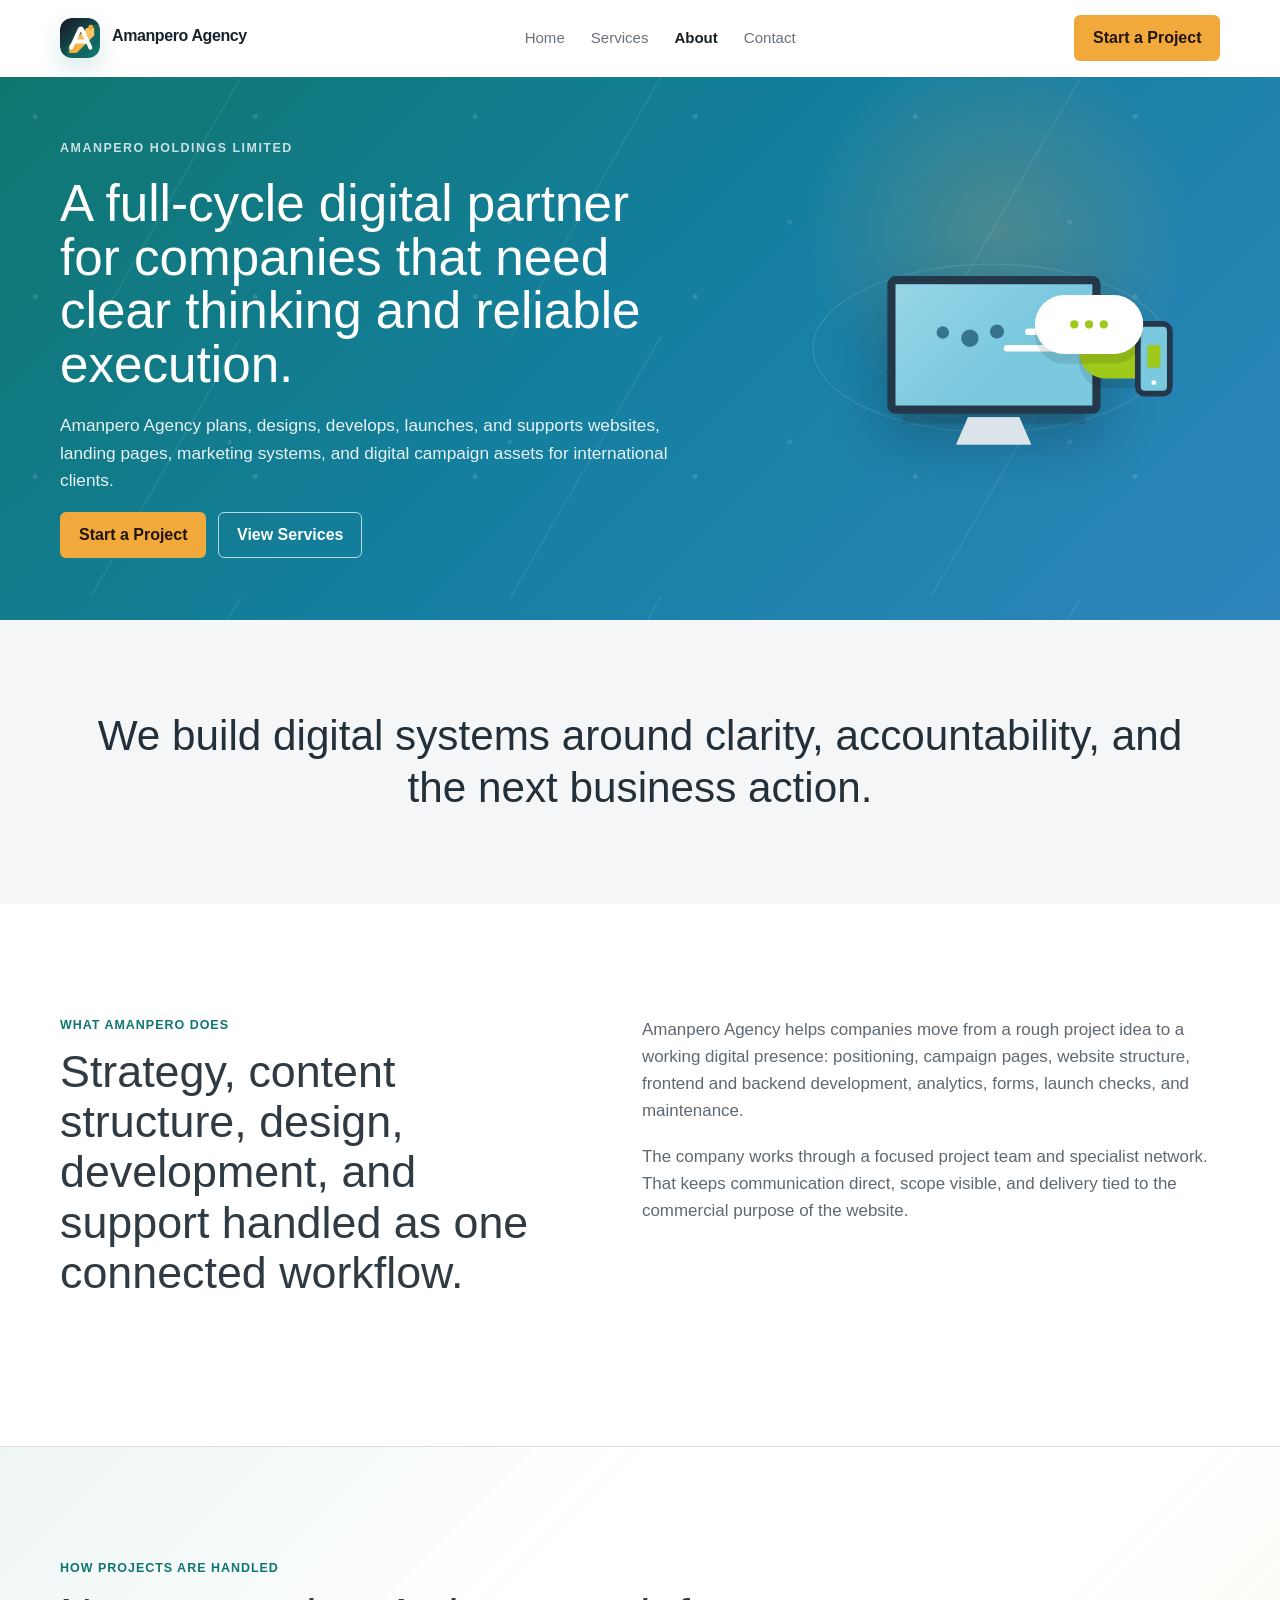
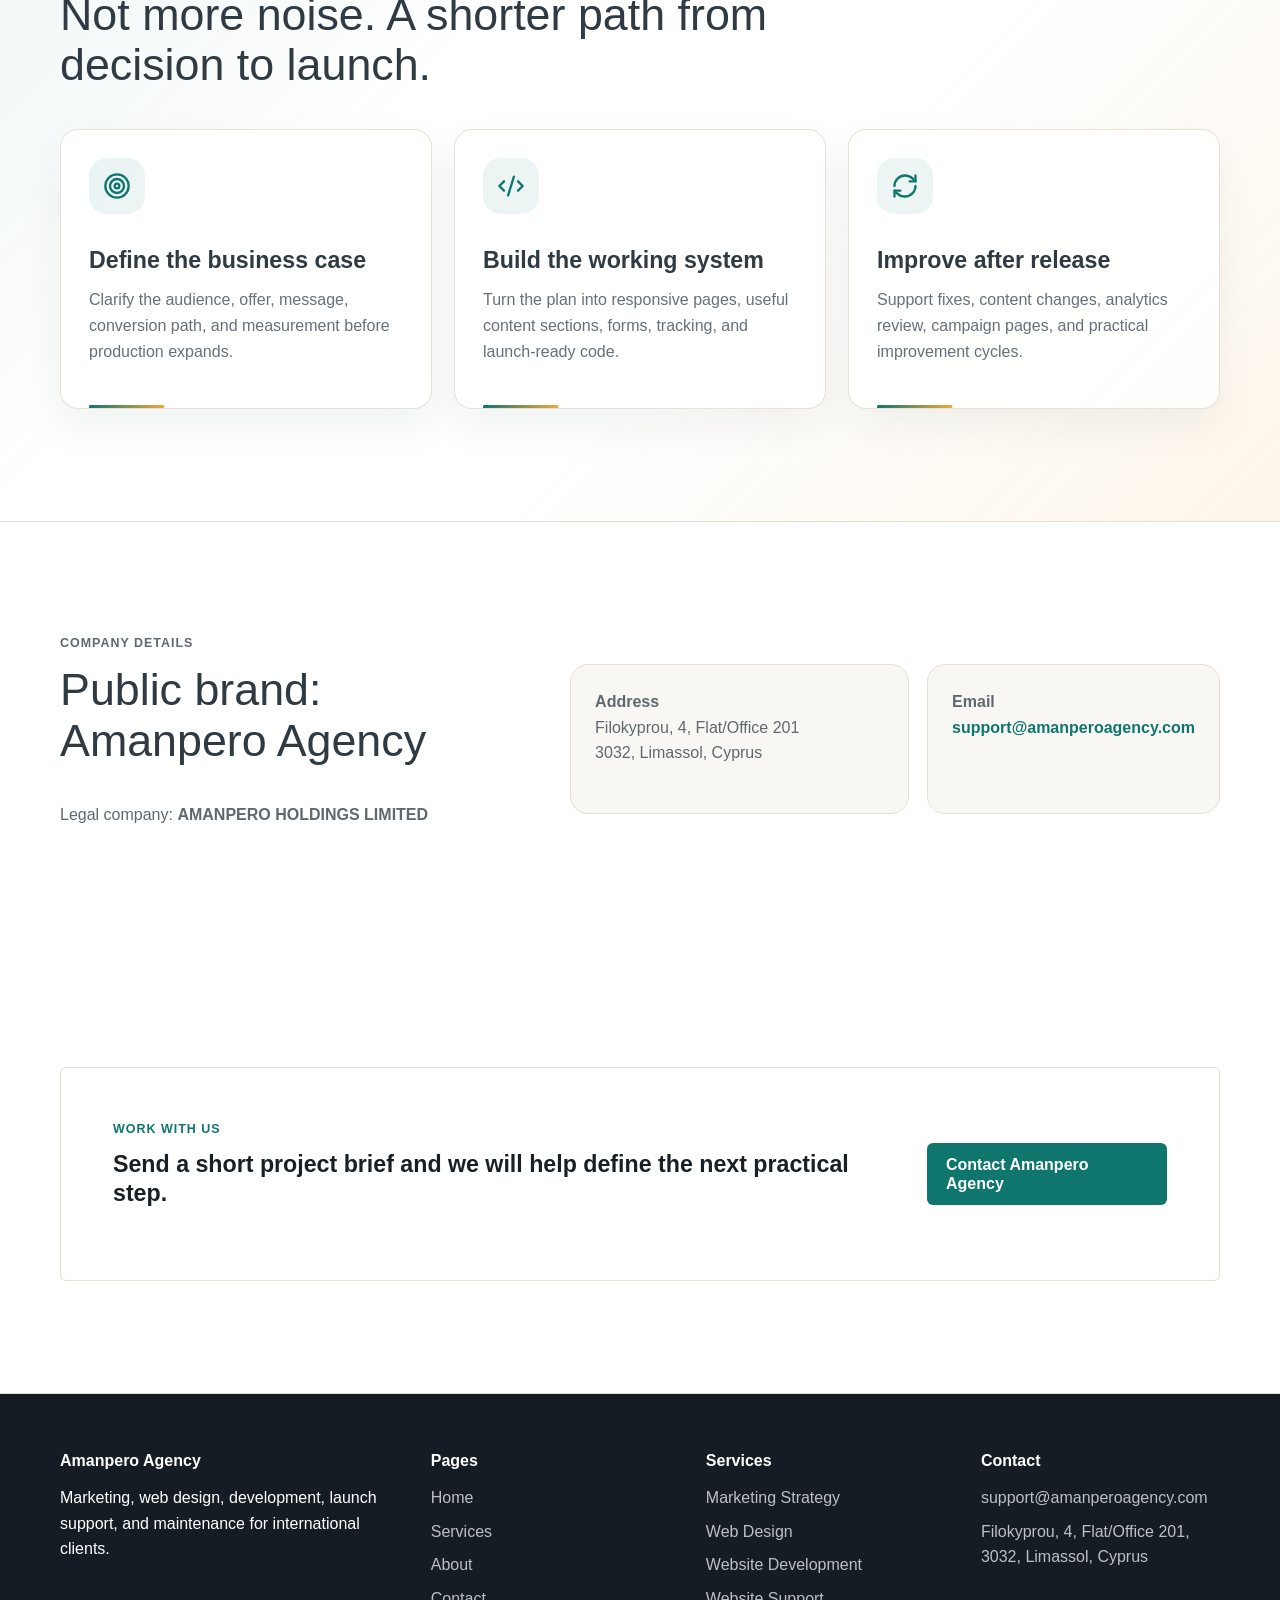
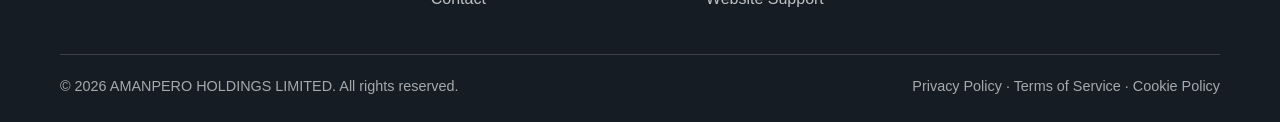
==== about.html @ c598214a "init" ====
<!doctype html>
<html lang="en">
<head>
  <meta charset="utf-8">
  <meta name="viewport" content="width=device-width, initial-scale=1">
  <title>About Amanpero Agency | AMANPERO HOLDINGS LIMITED</title>
  <meta name="description" content="Amanpero Agency is a full-cycle digital partner for marketing strategy, web design, development, launch support, and ongoing website improvement.">
  <link rel="stylesheet" href="css/bundle.css">
</head>
<body>
  <a class="skip-link" href="#main">Skip to content</a>
  <header class="site-header" data-header>
    <div class="container header__inner">
      <a class="brand" href="index.html" aria-label="Amanpero Agency home"><span class="brand__mark" aria-hidden="true"></span><span>Amanpero Agency</span></a>
      <nav class="nav" aria-label="Main navigation">
        <a href="index.html">Home</a><a href="services.html">Services</a><a href="about.html" aria-current="page">About</a><a href="contact.html">Contact</a>
      </nav>
      <a class="button button--accent header__cta" href="contact.html">Start a Project</a>
      <button class="menu-toggle" type="button" data-menu-open aria-label="Open menu" aria-controls="mobile-menu" aria-expanded="false"><span class="menu-toggle__lines"></span></button>
    </div>
  </header>

  <div class="mobile-menu" id="mobile-menu" data-mobile-menu aria-hidden="true">
    <button class="mobile-menu__close" type="button" data-menu-close aria-label="Close menu">&times;</button>
    <nav class="mobile-menu__nav" aria-label="Mobile navigation">
      <a href="index.html">Home</a><a href="services.html">Services</a><a href="about.html">About</a><a href="contact.html">Contact</a><a class="button button--primary" href="contact.html">Start a Project</a>
    </nav>
    <p class="mobile-menu__support">Plan your next digital project with strategy, design, development, and launch support in one place.</p>
  </div>

  <main id="main">
    <section class="about-hero">
      <div class="container about-hero__grid">
        <div class="about-hero__copy">
          <p class="about-hero__eyebrow">AMANPERO HOLDINGS LIMITED</p>
          <h1>A full-cycle digital partner for companies that need clear thinking and reliable execution.</h1>
          <p>Amanpero Agency plans, designs, develops, launches, and supports websites, landing pages, marketing systems, and digital campaign assets for international clients.</p>
          <div class="cluster">
            <a class="button button--accent" href="contact.html">Start a Project</a>
            <a class="button button--light" href="services.html">View Services</a>
          </div>
        </div>
        <div class="about-hero__visual" aria-hidden="true">
          <div class="about-orbit about-orbit--one"></div>
          <div class="about-orbit about-orbit--two"></div>
          <div class="about-screen">
            <span class="about-screen__top"></span>
            <span class="about-screen__map"></span>
            <span class="about-screen__bar about-screen__bar--one"></span>
            <span class="about-screen__bar about-screen__bar--two"></span>
          </div>
          <div class="about-bubble about-bubble--front"><span></span><span></span><span></span></div>
          <div class="about-bubble about-bubble--back"><span></span><span></span></div>
          <div class="about-phone"><span></span><strong></strong></div>
        </div>
      </div>
    </section>

    <section class="about-statement">
      <div class="container">
        <p>We build digital systems around clarity, accountability, and the next business action.</p>
      </div>
    </section>

    <section class="section about-operating">
      <div class="container about-operating__grid">
        <div>
          <p class="eyebrow">What Amanpero does</p>
          <h2>Strategy, content structure, design, development, and support handled as one connected workflow.</h2>
        </div>
        <div class="about-operating__text">
          <p>Amanpero Agency helps companies move from a rough project idea to a working digital presence: positioning, campaign pages, website structure, frontend and backend development, analytics, forms, launch checks, and maintenance.</p>
          <p>The company works through a focused project team and specialist network. That keeps communication direct, scope visible, and delivery tied to the commercial purpose of the website.</p>
        </div>
      </div>
    </section>

    <section class="about-method">
      <div class="container">
        <div class="about-method__header">
          <p class="eyebrow">How projects are handled</p>
          <h2>Not more noise. A shorter path from decision to launch.</h2>
        </div>
        <div class="about-method__cards">
          <article class="about-method-card">
            <span class="about-method-card__icon"><span class="icon-mask icon-mask--target"></span></span>
            <h3>Define the business case</h3>
            <p>Clarify the audience, offer, message, conversion path, and measurement before production expands.</p>
          </article>
          <article class="about-method-card">
            <span class="about-method-card__icon"><span class="icon-mask icon-mask--code"></span></span>
            <h3>Build the working system</h3>
            <p>Turn the plan into responsive pages, useful content sections, forms, tracking, and launch-ready code.</p>
          </article>
          <article class="about-method-card">
            <span class="about-method-card__icon"><span class="icon-mask icon-mask--refresh"></span></span>
            <h3>Improve after release</h3>
            <p>Support fixes, content changes, analytics review, campaign pages, and practical improvement cycles.</p>
          </article>
        </div>
      </div>
    </section>

    <section class="section about-company">
      <div class="container about-company__grid">
        <div>
          <p class="eyebrow">Company details</p>
          <h2>Public brand: Amanpero Agency</h2>
          <p>Legal company: <strong>AMANPERO HOLDINGS LIMITED</strong></p>
        </div>
        <div class="about-address">
          <p><strong>Address</strong><br>Filokyprou, 4, Flat/Office 201<br>3032, Limassol, Cyprus</p>
          <p><strong>Email</strong><br><a href="mailto:support@amanperoagency.com">support@amanperoagency.com</a></p>
        </div>
      </div>
    </section>

    <section class="section">
      <div class="container cta-band">
        <div class="cta-band__inner">
          <div>
            <p class="eyebrow">Work with us</p>
            <h2 class="h3">Send a short project brief and we will help define the next practical step.</h2>
          </div>
          <a class="button button--primary" href="contact.html">Contact Amanpero Agency</a>
        </div>
      </div>
    </section>
  </main>

  <footer class="site-footer">
    <div class="container footer__grid">
      <div><div class="footer__title">Amanpero Agency</div><p>Marketing, web design, development, launch support, and maintenance for international clients.</p></div>
      <div><div class="footer__title">Pages</div><nav class="footer__links"><a href="index.html">Home</a><a href="services.html">Services</a><a href="about.html">About</a><a href="contact.html">Contact</a></nav></div>
      <div><div class="footer__title">Services</div><nav class="footer__links"><a href="service-detail.html">Marketing Strategy</a><a href="service-detail.html">Web Design</a><a href="service-detail.html">Website Development</a><a href="service-detail.html">Website Support</a></nav></div>
      <div><div class="footer__title">Contact</div><div class="footer__links"><a href="mailto:support@amanperoagency.com">support@amanperoagency.com</a><span>Filokyprou, 4, Flat/Office 201, 3032, Limassol, Cyprus</span></div></div>
    </div>
    <div class="container footer__bottom"><span>&copy; 2026 AMANPERO HOLDINGS LIMITED. All rights reserved.</span><span><a href="privacy.html">Privacy Policy</a> &middot; <a href="terms.html">Terms of Service</a> &middot; <a href="cookie.html">Cookie Policy</a></span></div>
  </footer>
  <script src="js/main.js"></script>
</body>
</html>
---- css/bundle.css ----
@import url("./base.css");
@import url("./pages/home.css");
@import url("./pages/services.css");
@import url("./pages/service.css");
@import url("./pages/about.css");
@import url("./pages/contact.css");
@import url("./pages/legal.css");
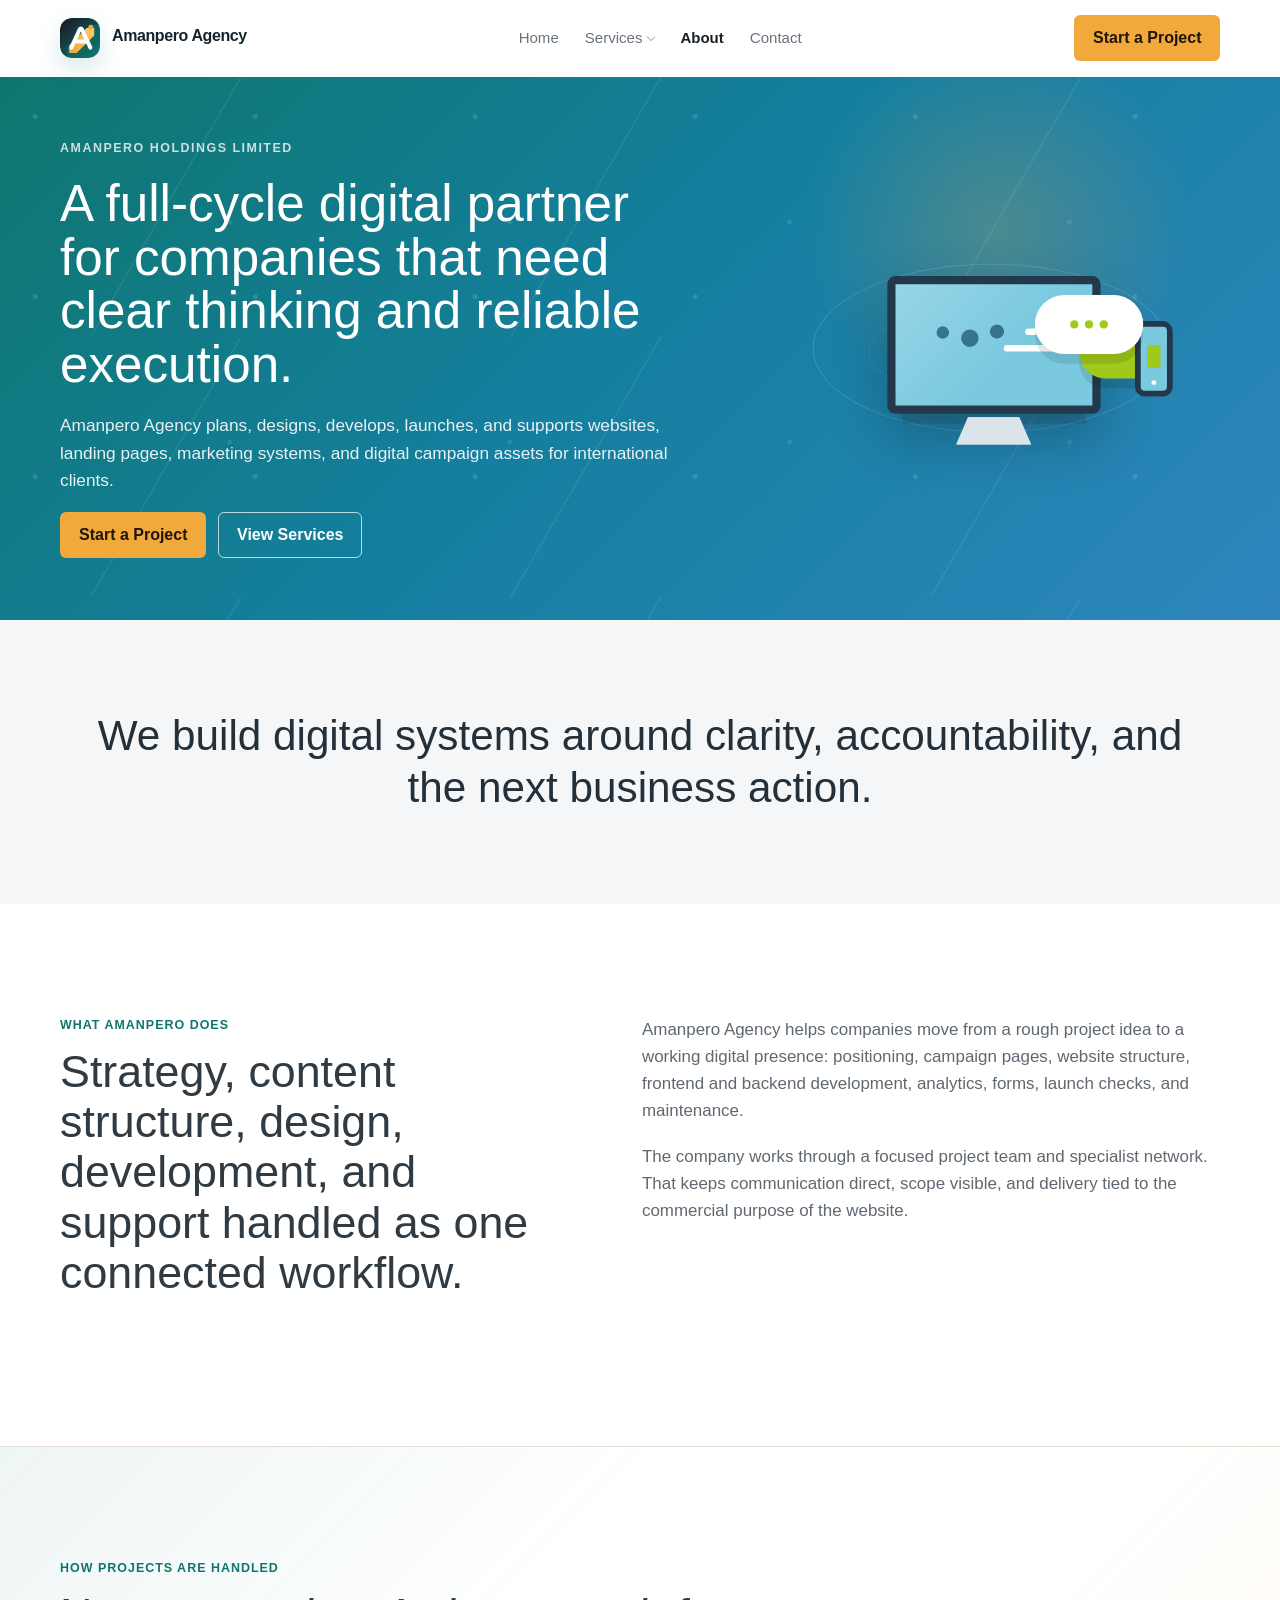
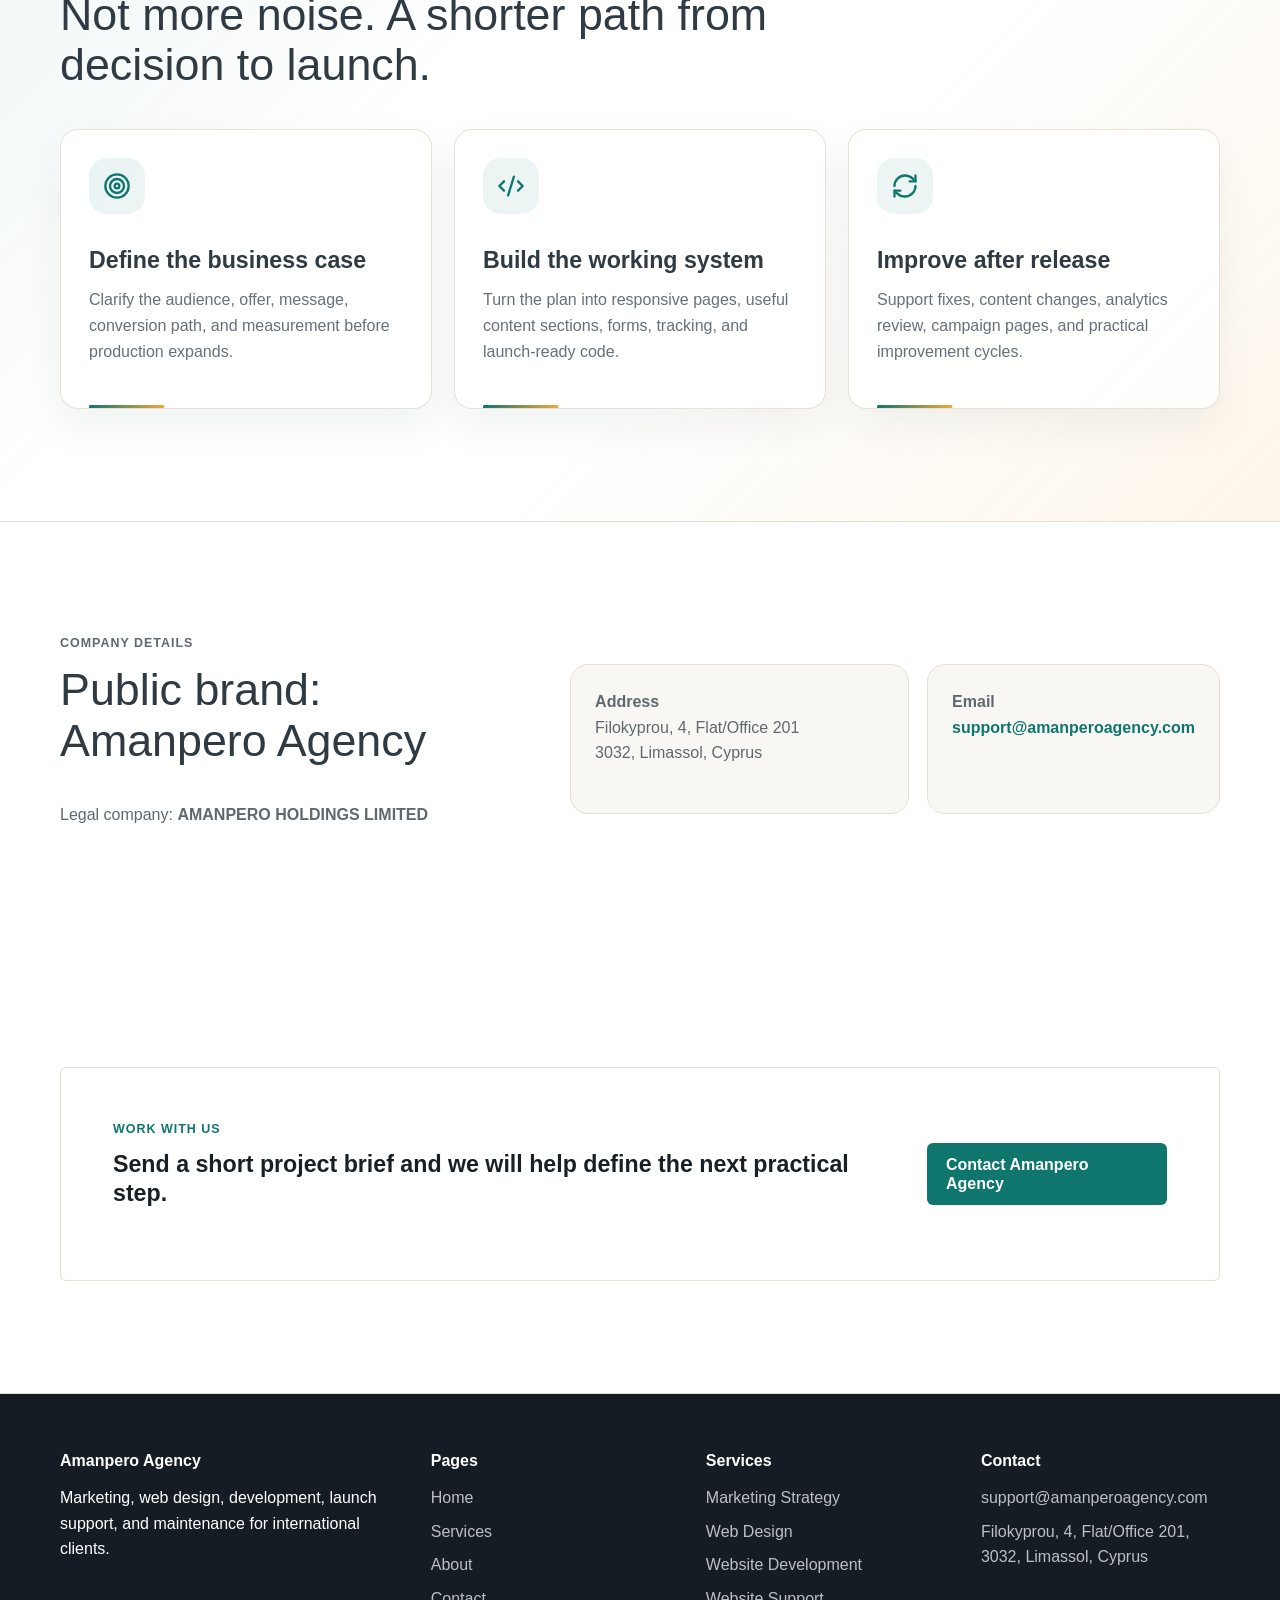
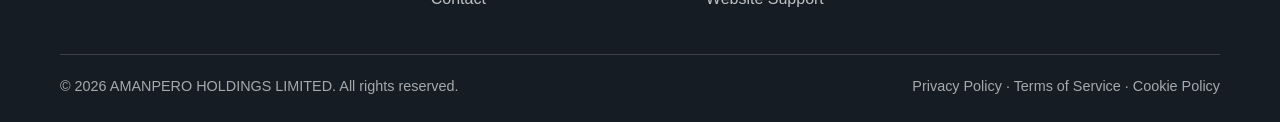
==== commit 93484f00: "upd" ====
--- a/about.html
+++ b/about.html
@@ -5,6 +5,7 @@
   <meta name="viewport" content="width=device-width, initial-scale=1">
   <title>About Amanpero Agency | AMANPERO HOLDINGS LIMITED</title>
   <meta name="description" content="Amanpero Agency is a full-cycle digital partner for marketing strategy, web design, development, launch support, and ongoing website improvement.">
+  <link rel="icon" type="image/svg+xml" href="img/common/favicon.svg">
   <link rel="stylesheet" href="css/bundle.css">
 </head>
 <body>
@@ -132,7 +133,7 @@
     <div class="container footer__grid">
       <div><div class="footer__title">Amanpero Agency</div><p>Marketing, web design, development, launch support, and maintenance for international clients.</p></div>
       <div><div class="footer__title">Pages</div><nav class="footer__links"><a href="index.html">Home</a><a href="services.html">Services</a><a href="about.html">About</a><a href="contact.html">Contact</a></nav></div>
-      <div><div class="footer__title">Services</div><nav class="footer__links"><a href="service-detail.html">Marketing Strategy</a><a href="service-detail.html">Web Design</a><a href="service-detail.html">Website Development</a><a href="service-detail.html">Website Support</a></nav></div>
+      <div><div class="footer__title">Services</div><nav class="footer__links"><a href="service-marketing-strategy.html">Marketing Strategy</a><a href="service-web-design.html">Web Design</a><a href="service-website-development.html">Website Development</a><a href="service-analytics-support.html">Website Support</a></nav></div>
       <div><div class="footer__title">Contact</div><div class="footer__links"><a href="mailto:support@amanperoagency.com">support@amanperoagency.com</a><span>Filokyprou, 4, Flat/Office 201, 3032, Limassol, Cyprus</span></div></div>
     </div>
     <div class="container footer__bottom"><span>&copy; 2026 AMANPERO HOLDINGS LIMITED. All rights reserved.</span><span><a href="privacy.html">Privacy Policy</a> &middot; <a href="terms.html">Terms of Service</a> &middot; <a href="cookie.html">Cookie Policy</a></span></div>
